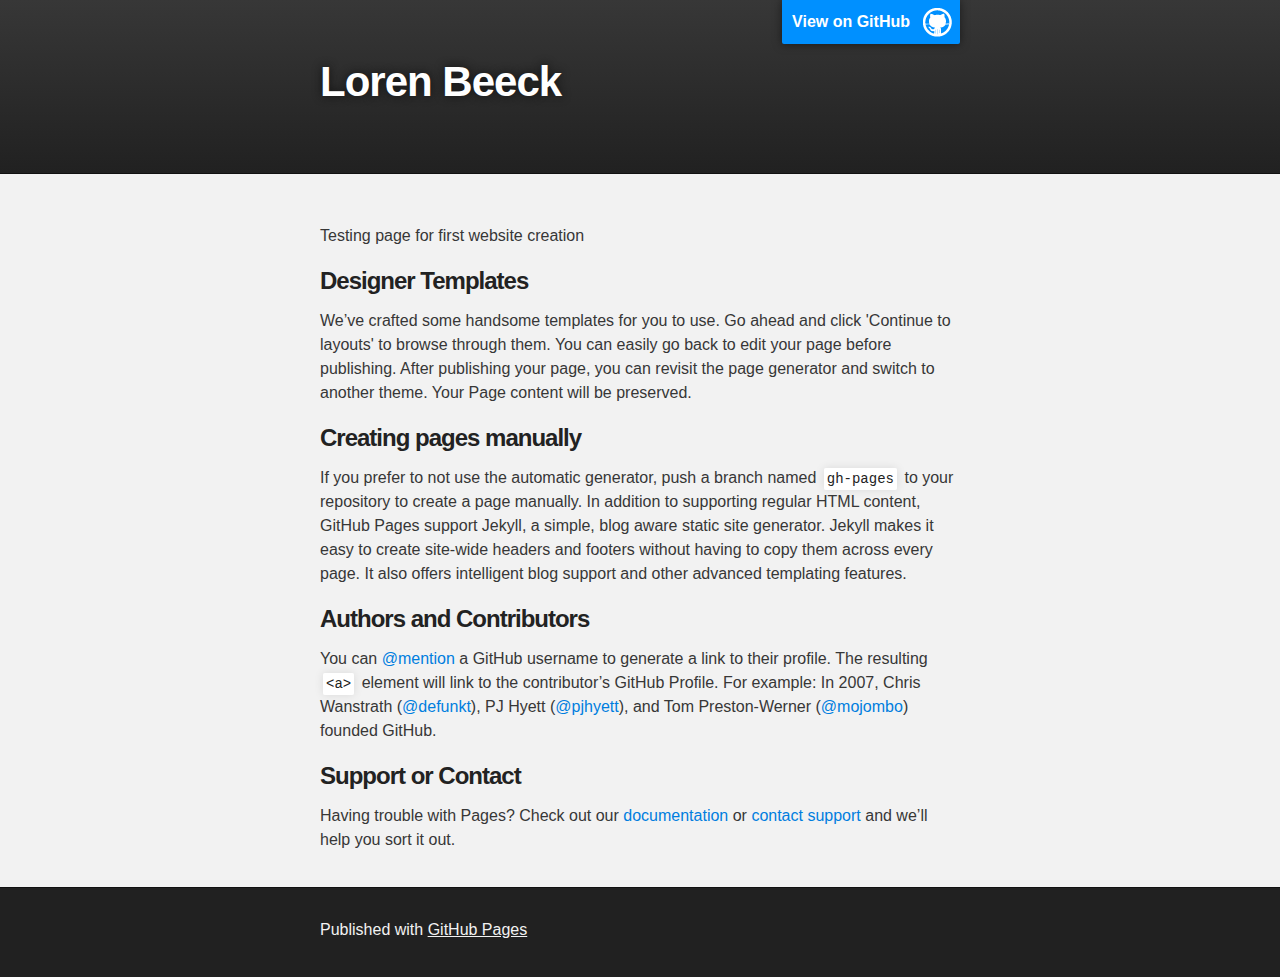
==== index.html @ adf01b21 "Replace master branch with page content via GitHub" ====
<!DOCTYPE html>
<html>

  <head>
    <meta charset='utf-8'>
    <meta http-equiv="X-UA-Compatible" content="chrome=1">
    <meta name="description" content="Loren Beeck : ">

    <link rel="stylesheet" type="text/css" media="screen" href="stylesheets/stylesheet.css">

    <title>Loren Beeck</title>
  </head>

  <body>

    <!-- HEADER -->
    <div id="header_wrap" class="outer">
        <header class="inner">
          <a id="forkme_banner" href="https://github.com/Lorenbeeck">View on GitHub</a>

          <h1 id="project_title">Loren Beeck</h1>
          <h2 id="project_tagline"></h2>

        </header>
    </div>

    <!-- MAIN CONTENT -->
    <div id="main_content_wrap" class="outer">
      <section id="main_content" class="inner">
        <p>Testing page for first website creation </p>

<h3>
<a id="designer-templates" class="anchor" href="#designer-templates" aria-hidden="true"><span class="octicon octicon-link"></span></a>Designer Templates</h3>

<p>We’ve crafted some handsome templates for you to use. Go ahead and click 'Continue to layouts' to browse through them. You can easily go back to edit your page before publishing. After publishing your page, you can revisit the page generator and switch to another theme. Your Page content will be preserved.</p>

<h3>
<a id="creating-pages-manually" class="anchor" href="#creating-pages-manually" aria-hidden="true"><span class="octicon octicon-link"></span></a>Creating pages manually</h3>

<p>If you prefer to not use the automatic generator, push a branch named <code>gh-pages</code> to your repository to create a page manually. In addition to supporting regular HTML content, GitHub Pages support Jekyll, a simple, blog aware static site generator. Jekyll makes it easy to create site-wide headers and footers without having to copy them across every page. It also offers intelligent blog support and other advanced templating features.</p>

<h3>
<a id="authors-and-contributors" class="anchor" href="#authors-and-contributors" aria-hidden="true"><span class="octicon octicon-link"></span></a>Authors and Contributors</h3>

<p>You can <a href="https://github.com/blog/821" class="user-mention">@mention</a> a GitHub username to generate a link to their profile. The resulting <code>&lt;a&gt;</code> element will link to the contributor’s GitHub Profile. For example: In 2007, Chris Wanstrath (<a href="https://github.com/defunkt" class="user-mention">@defunkt</a>), PJ Hyett (<a href="https://github.com/pjhyett" class="user-mention">@pjhyett</a>), and Tom Preston-Werner (<a href="https://github.com/mojombo" class="user-mention">@mojombo</a>) founded GitHub.</p>

<h3>
<a id="support-or-contact" class="anchor" href="#support-or-contact" aria-hidden="true"><span class="octicon octicon-link"></span></a>Support or Contact</h3>

<p>Having trouble with Pages? Check out our <a href="https://help.github.com/pages">documentation</a> or <a href="https://github.com/contact">contact support</a> and we’ll help you sort it out.</p>
      </section>
    </div>

    <!-- FOOTER  -->
    <div id="footer_wrap" class="outer">
      <footer class="inner">
        <p>Published with <a href="https://pages.github.com">GitHub Pages</a></p>
      </footer>
    </div>

    

  </body>
</html>
---- stylesheets/stylesheet.css ----
/*******************************************************************************
Slate Theme for GitHub Pages
by Jason Costello, @jsncostello
*******************************************************************************/

@import url(github-light.css);

/*******************************************************************************
MeyerWeb Reset
*******************************************************************************/

html, body, div, span, applet, object, iframe,
h1, h2, h3, h4, h5, h6, p, blockquote, pre,
a, abbr, acronym, address, big, cite, code,
del, dfn, em, img, ins, kbd, q, s, samp,
small, strike, strong, sub, sup, tt, var,
b, u, i, center,
dl, dt, dd, ol, ul, li,
fieldset, form, label, legend,
table, caption, tbody, tfoot, thead, tr, th, td,
article, aside, canvas, details, embed,
figure, figcaption, footer, header, hgroup,
menu, nav, output, ruby, section, summary,
time, mark, audio, video {
  margin: 0;
  padding: 0;
  border: 0;
  font: inherit;
  vertical-align: baseline;
}

/* HTML5 display-role reset for older browsers */
article, aside, details, figcaption, figure,
footer, header, hgroup, menu, nav, section {
  display: block;
}

ol, ul {
  list-style: none;
}

table {
  border-collapse: collapse;
  border-spacing: 0;
}

/*******************************************************************************
Theme Styles
*******************************************************************************/

body {
  box-sizing: border-box;
  color:#373737;
  background: #212121;
  font-size: 16px;
  font-family: 'Myriad Pro', Calibri, Helvetica, Arial, sans-serif;
  line-height: 1.5;
  -webkit-font-smoothing: antialiased;
}

h1, h2, h3, h4, h5, h6 {
  margin: 10px 0;
  font-weight: 700;
  color:#222222;
  font-family: 'Lucida Grande', 'Calibri', Helvetica, Arial, sans-serif;
  letter-spacing: -1px;
}

h1 {
  font-size: 36px;
  font-weight: 700;
}

h2 {
  padding-bottom: 10px;
  font-size: 32px;
  background: url('../images/bg_hr.png') repeat-x bottom;
}

h3 {
  font-size: 24px;
}

h4 {
  font-size: 21px;
}

h5 {
  font-size: 18px;
}

h6 {
  font-size: 16px;
}

p {
  margin: 10px 0 15px 0;
}

footer p {
  color: #f2f2f2;
}

a {
  text-decoration: none;
  color: #007edf;
  text-shadow: none;

  transition: color 0.5s ease;
  transition: text-shadow 0.5s ease;
  -webkit-transition: color 0.5s ease;
  -webkit-transition: text-shadow 0.5s ease;
  -moz-transition: color 0.5s ease;
  -moz-transition: text-shadow 0.5s ease;
  -o-transition: color 0.5s ease;
  -o-transition: text-shadow 0.5s ease;
  -ms-transition: color 0.5s ease;
  -ms-transition: text-shadow 0.5s ease;
}

a:hover, a:focus {text-decoration: underline;}

footer a {
  color: #F2F2F2;
  text-decoration: underline;
}

em {
  font-style: italic;
}

strong {
  font-weight: bold;
}

img {
  position: relative;
  margin: 0 auto;
  max-width: 739px;
  padding: 5px;
  margin: 10px 0 10px 0;
  border: 1px solid #ebebeb;

  box-shadow: 0 0 5px #ebebeb;
  -webkit-box-shadow: 0 0 5px #ebebeb;
  -moz-box-shadow: 0 0 5px #ebebeb;
  -o-box-shadow: 0 0 5px #ebebeb;
  -ms-box-shadow: 0 0 5px #ebebeb;
}

p img {
  display: inline;
  margin: 0;
  padding: 0;
  vertical-align: middle;
  text-align: center;
  border: none;
}

pre, code {
  width: 100%;
  color: #222;
  background-color: #fff;

  font-family: Monaco, "Bitstream Vera Sans Mono", "Lucida Console", Terminal, monospace;
  font-size: 14px;

  border-radius: 2px;
  -moz-border-radius: 2px;
  -webkit-border-radius: 2px;
}

pre {
  width: 100%;
  padding: 10px;
  box-shadow: 0 0 10px rgba(0,0,0,.1);
  overflow: auto;
}

code {
  padding: 3px;
  margin: 0 3px;
  box-shadow: 0 0 10px rgba(0,0,0,.1);
}

pre code {
  display: block;
  box-shadow: none;
}

blockquote {
  color: #666;
  margin-bottom: 20px;
  padding: 0 0 0 20px;
  border-left: 3px solid #bbb;
}


ul, ol, dl {
  margin-bottom: 15px
}

ul {
  list-style-position: inside;
  list-style: disc;
  padding-left: 20px;
}

ol {
  list-style-position: inside;
  list-style: decimal;
  padding-left: 20px;
}

dl dt {
  font-weight: bold;
}

dl dd {
  padding-left: 20px;
  font-style: italic;
}

dl p {
  padding-left: 20px;
  font-style: italic;
}

hr {
  height: 1px;
  margin-bottom: 5px;
  border: none;
  background: url('../images/bg_hr.png') repeat-x center;
}

table {
  border: 1px solid #373737;
  margin-bottom: 20px;
  text-align: left;
 }

th {
  font-family: 'Lucida Grande', 'Helvetica Neue', Helvetica, Arial, sans-serif;
  padding: 10px;
  background: #373737;
  color: #fff;
 }

td {
  padding: 10px;
  border: 1px solid #373737;
 }

form {
  background: #f2f2f2;
  padding: 20px;
}

/*******************************************************************************
Full-Width Styles
*******************************************************************************/

.outer {
  width: 100%;
}

.inner {
  position: relative;
  max-width: 640px;
  padding: 20px 10px;
  margin: 0 auto;
}

#forkme_banner {
  display: block;
  position: absolute;
  top:0;
  right: 10px;
  z-index: 10;
  padding: 10px 50px 10px 10px;
  color: #fff;
  background: url('../images/blacktocat.png') #0090ff no-repeat 95% 50%;
  font-weight: 700;
  box-shadow: 0 0 10px rgba(0,0,0,.5);
  border-bottom-left-radius: 2px;
  border-bottom-right-radius: 2px;
}

#header_wrap {
  background: #212121;
  background: -moz-linear-gradient(top, #373737, #212121);
  background: -webkit-linear-gradient(top, #373737, #212121);
  background: -ms-linear-gradient(top, #373737, #212121);
  background: -o-linear-gradient(top, #373737, #212121);
  background: linear-gradient(top, #373737, #212121);
}

#header_wrap .inner {
  padding: 50px 10px 30px 10px;
}

#project_title {
  margin: 0;
  color: #fff;
  font-size: 42px;
  font-weight: 700;
  text-shadow: #111 0px 0px 10px;
}

#project_tagline {
  color: #fff;
  font-size: 24px;
  font-weight: 300;
  background: none;
  text-shadow: #111 0px 0px 10px;
}

#downloads {
  position: absolute;
  width: 210px;
  z-index: 10;
  bottom: -40px;
  right: 0;
  height: 70px;
  background: url('../images/icon_download.png') no-repeat 0% 90%;
}

.zip_download_link {
  display: block;
  float: right;
  width: 90px;
  height:70px;
  text-indent: -5000px;
  overflow: hidden;
  background: url(../images/sprite_download.png) no-repeat bottom left;
}

.tar_download_link {
  display: block;
  float: right;
  width: 90px;
  height:70px;
  text-indent: -5000px;
  overflow: hidden;
  background: url(../images/sprite_download.png) no-repeat bottom right;
  margin-left: 10px;
}

.zip_download_link:hover {
  background: url(../images/sprite_download.png) no-repeat top left;
}

.tar_download_link:hover {
  background: url(../images/sprite_download.png) no-repeat top right;
}

#main_content_wrap {
  background: #f2f2f2;
  border-top: 1px solid #111;
  border-bottom: 1px solid #111;
}

#main_content {
  padding-top: 40px;
}

#footer_wrap {
  background: #212121;
}



/*******************************************************************************
Small Device Styles
*******************************************************************************/

@media screen and (max-width: 480px) {
  body {
    font-size:14px;
  }

  #downloads {
    display: none;
  }

  .inner {
    min-width: 320px;
    max-width: 480px;
  }

  #project_title {
  font-size: 32px;
  }

  h1 {
    font-size: 28px;
  }

  h2 {
    font-size: 24px;
  }

  h3 {
    font-size: 21px;
  }

  h4 {
    font-size: 18px;
  }

  h5 {
    font-size: 14px;
  }

  h6 {
    font-size: 12px;
  }

  code, pre {
    min-width: 320px;
    max-width: 480px;
    font-size: 11px;
  }

}
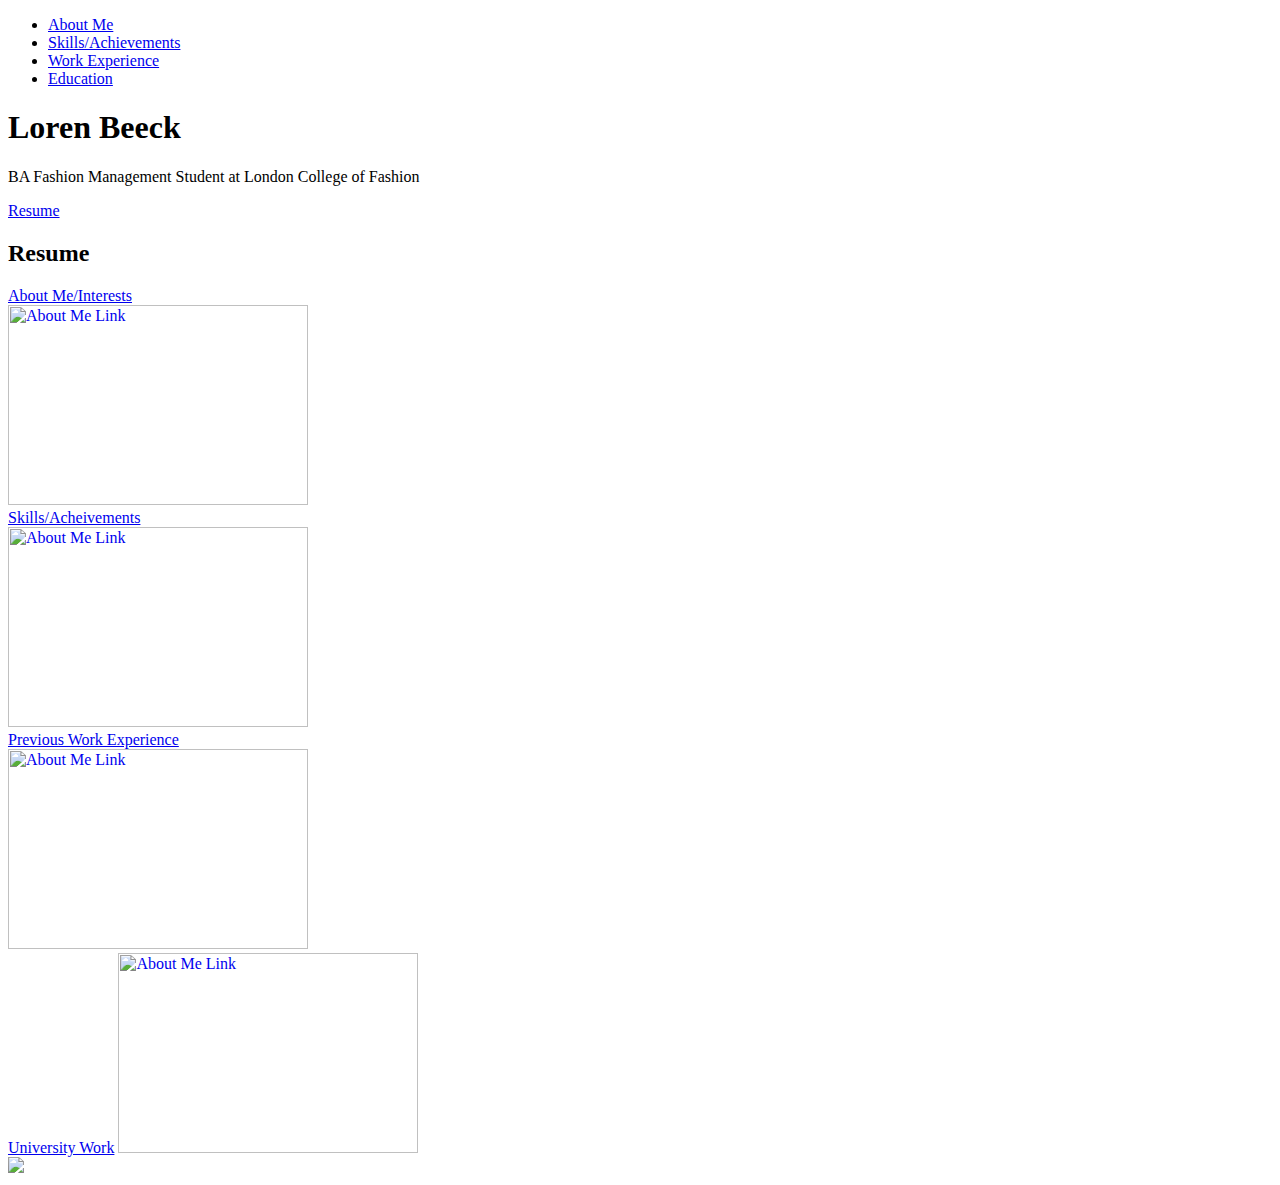
==== commit 22b2f5a1: "Update index.html" ====
--- a/index.html
+++ b/index.html
@@ -2,63 +2,74 @@
 <html>
 
   <head>
-    <meta charset='utf-8'>
-    <meta http-equiv="X-UA-Compatible" content="chrome=1">
-    <meta name="description" content="Loren Beeck : ">
-
-    <link rel="stylesheet" type="text/css" media="screen" href="stylesheets/stylesheet.css">
-
-    <title>Loren Beeck</title>
+    
+    <link rel="stylesheet" href="http://s3.amazonaws.com/codecademy-content/courses/ltp/css/bootstrap.css">
+    <link rel="stylesheet" href="main.css">
+    
+    <link rel="stylesheet" href="main.css" type="text/css" charset="utf-8" />
+   
   </head>
 
   <body>
-
-    <!-- HEADER -->
-    <div id="header_wrap" class="outer">
-        <header class="inner">
-          <a id="forkme_banner" href="https://github.com/Lorenbeeck">View on GitHub</a>
-
-          <h1 id="project_title">Loren Beeck</h1>
-          <h2 id="project_tagline"></h2>
-
-        </header>
+    <div class="nav">
+      <div class="container">
+        
+        <ul class="pull-right">
+          <li><a href="#">About Me</a></li>
+          <li><a href="#">Skills/Achievements</a></li>
+          <li><a href="#">Work Experience</a></li>
+          <li><a href="#">Education</a></li>
+          
+        </ul>
+      </div>
     </div>
 
-    <!-- MAIN CONTENT -->
-    <div id="main_content_wrap" class="outer">
-      <section id="main_content" class="inner">
-        <p>Testing page for first website creation </p>
-
-<h3>
-<a id="designer-templates" class="anchor" href="#designer-templates" aria-hidden="true"><span class="octicon octicon-link"></span></a>Designer Templates</h3>
-
-<p>We’ve crafted some handsome templates for you to use. Go ahead and click 'Continue to layouts' to browse through them. You can easily go back to edit your page before publishing. After publishing your page, you can revisit the page generator and switch to another theme. Your Page content will be preserved.</p>
-
-<h3>
-<a id="creating-pages-manually" class="anchor" href="#creating-pages-manually" aria-hidden="true"><span class="octicon octicon-link"></span></a>Creating pages manually</h3>
-
-<p>If you prefer to not use the automatic generator, push a branch named <code>gh-pages</code> to your repository to create a page manually. In addition to supporting regular HTML content, GitHub Pages support Jekyll, a simple, blog aware static site generator. Jekyll makes it easy to create site-wide headers and footers without having to copy them across every page. It also offers intelligent blog support and other advanced templating features.</p>
-
-<h3>
-<a id="authors-and-contributors" class="anchor" href="#authors-and-contributors" aria-hidden="true"><span class="octicon octicon-link"></span></a>Authors and Contributors</h3>
-
-<p>You can <a href="https://github.com/blog/821" class="user-mention">@mention</a> a GitHub username to generate a link to their profile. The resulting <code>&lt;a&gt;</code> element will link to the contributor’s GitHub Profile. For example: In 2007, Chris Wanstrath (<a href="https://github.com/defunkt" class="user-mention">@defunkt</a>), PJ Hyett (<a href="https://github.com/pjhyett" class="user-mention">@pjhyett</a>), and Tom Preston-Werner (<a href="https://github.com/mojombo" class="user-mention">@mojombo</a>) founded GitHub.</p>
-
-<h3>
-<a id="support-or-contact" class="anchor" href="#support-or-contact" aria-hidden="true"><span class="octicon octicon-link"></span></a>Support or Contact</h3>
-
-<p>Having trouble with Pages? Check out our <a href="https://help.github.com/pages">documentation</a> or <a href="https://github.com/contact">contact support</a> and we’ll help you sort it out.</p>
-      </section>
+    <div class="jumbotron">
+      <div class="container">
+        <h1>Loren Beeck</h1>
+        <p>BA Fashion Management Student at London College of Fashion </p>
+        <a href="#">Resume</a>
+      </div>
+    </div> 
+    
+    <div class="Skills">
+    <div class="container"> 
+    <h2>Resume</h2>
+    
+      <a href="<a <href="http://lorenbeeck.github.io/Links">About Me/Interests</a>
+    <div class="row">
+    <div class="col-md-4">
+    <div class="thumbnail">
+    
+    <a href="http://lorenbeeck.github.io/Links"><img src="https://cloud.githubusercontent.com/assets/15200756/11372351/dac7f574-92c4-11e5-8358-8f5157ed0570.jpg" title="About Me Link" width="300" height="200" /></a>
+   
     </div>
-
-    <!-- FOOTER  -->
-    <div id="footer_wrap" class="outer">
-      <footer class="inner">
-        <p>Published with <a href="https://pages.github.com">GitHub Pages</a></p>
-      </footer>
+    
+    <a href="#">Skills/Acheivements</a>
+    <div class="thumbnail">
+     <a href="http://lorenbeeck.github.io/Links"><img src="https://cloud.githubusercontent.com/assets/15200756/11374367/ac76d34e-92cd-11e5-8b55-d1c6a12fd1e3.png" title="About Me Link" width="300" height="200" /></a>                      
     </div>
-
     
-
-  </body>
-</html>
+    </div>
+    
+    <div class="col-md-4">
+      <a href="#">Previous Work Experience</a>
+    <div class="thumbnail">
+      <a href="http://lorenbeeck.github.io/Links"><img src="https://cloud.githubusercontent.com/assets/15200756/11374374/b120e43e-92cd-11e5-917d-c19d03003d81.png" title="About Me Link" width="300" height="200" /></a>                      
+    </div>
+    
+    <div class="thumbnail">
+      <a href="#">University Work</a>
+       <a href="http://lorenbeeck.github.io/Links"><img src="https://cloud.githubusercontent.com/assets/15200756/11375205/e44ec4da-92d1-11e5-9a67-079b43179296.jpg" title="About Me Link" width="300" height="200" /></a>            
+    </div>
+    </div>
+    
+    <div class="col-md-4">
+    <div class="thumbnail">
+    <img src="https://cloud.githubusercontent.com/assets/15200756/11375620/2abaf360-92d4-11e5-9d9c-7fce1b8e155f.jpg">
+    </div>
+  
+    </div>
+    </div>
+    </div>
+    </div>
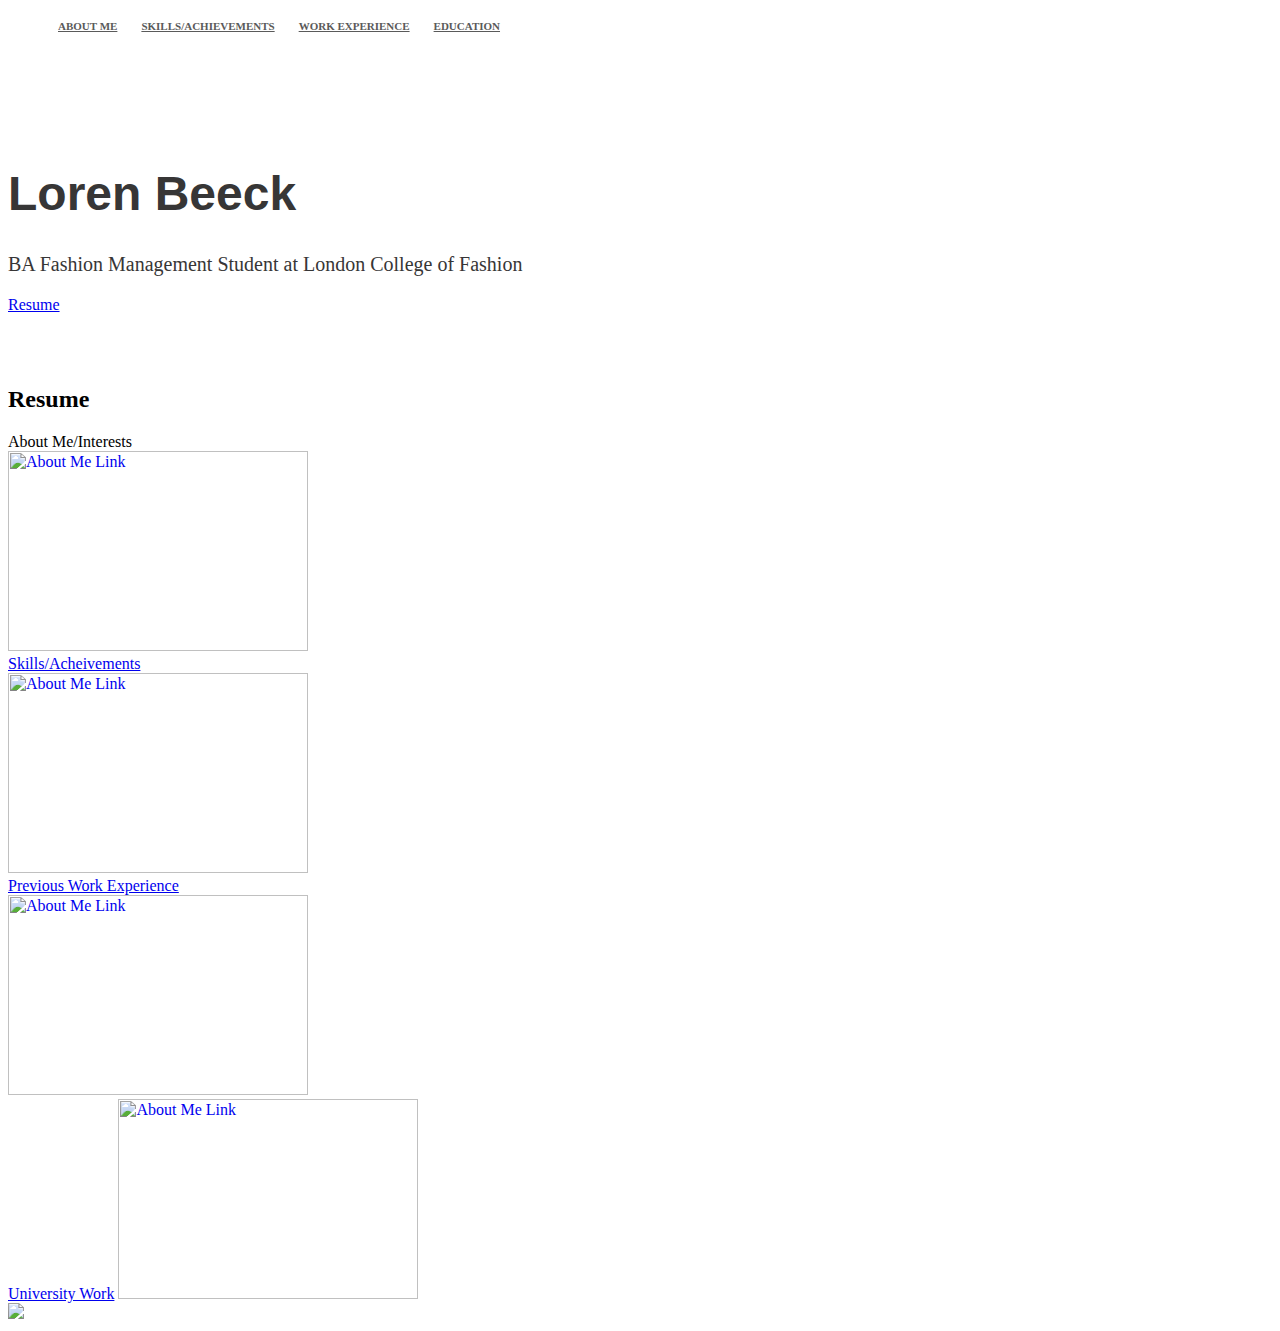
==== commit 313e5276: "Update index.html" ====
--- a/index.html
+++ b/index.html
@@ -36,7 +36,7 @@
     <div class="container"> 
     <h2>Resume</h2>
     
-      <a href="<a <href="http://lorenbeeck.github.io/Links">About Me/Interests</a>
+      <a <href="http://lorenbeeck.github.io/Links">About Me/Interests</a>
     <div class="row">
     <div class="col-md-4">
     <div class="thumbnail">
@@ -73,3 +73,4 @@
     </div>
     </div>
     </div>
+    </body></a>
--- a/main.css
+++ b/main.css
@@ -0,0 +1,53 @@
+.nav a {
+  color: #5a5a5a;
+  font-size: 11px;
+  font-weight: bold;
+  padding: 14px 10px;
+  text-transform: uppercase;
+}
+
+.nav li {
+  display: inline;
+}
+
+.jumbotron {
+  background-image:url(https://cloud.githubusercontent.com/assets/15200756/11376919/3f5012cc-92db-11e5-9834-7aac42f75321.jpg);
+  height: 300px;
+  background-repeat: no-repeat;
+  background-size: cover;
+}
+
+.jumbotron .container {
+  position: relative;
+  top:100px;
+}
+
+.jumbotron h1 {
+  color: #373636;
+  font-size: 48px;  
+  font-family: 'Shift', sans-serif;
+  font-weight: bold;
+}
+
+.jumbotron p {
+  font-size: 20px;
+  color: #373636;
+}
+
+
+@font-face {
+    font-family: 'aleolight';
+    src: url('Aleo-Light-webfont.eot');
+    src: url('Aleo-Light-webfont.eot?#iefix') format('embedded-opentype'),
+         url('Aleo-Light-webfont.woff') format('woff'),
+         url('Aleo-Light-webfont.ttf') format('truetype'),
+         url('Aleo-Light-webfont.svg#aleolight') format('svg');
+    font-weight: normal;
+    font-style: normal;
+}
+
+.thumbnail .container {
+  width: 200px;
+  height: 120px;
+  
+}
--- a/main.css
+++ b/main.css
@@ -0,0 +1,53 @@
+.nav a {
+  color: #5a5a5a;
+  font-size: 11px;
+  font-weight: bold;
+  padding: 14px 10px;
+  text-transform: uppercase;
+}
+
+.nav li {
+  display: inline;
+}
+
+.jumbotron {
+  background-image:url(https://cloud.githubusercontent.com/assets/15200756/11376919/3f5012cc-92db-11e5-9834-7aac42f75321.jpg);
+  height: 300px;
+  background-repeat: no-repeat;
+  background-size: cover;
+}
+
+.jumbotron .container {
+  position: relative;
+  top:100px;
+}
+
+.jumbotron h1 {
+  color: #373636;
+  font-size: 48px;  
+  font-family: 'Shift', sans-serif;
+  font-weight: bold;
+}
+
+.jumbotron p {
+  font-size: 20px;
+  color: #373636;
+}
+
+
+@font-face {
+    font-family: 'aleolight';
+    src: url('Aleo-Light-webfont.eot');
+    src: url('Aleo-Light-webfont.eot?#iefix') format('embedded-opentype'),
+         url('Aleo-Light-webfont.woff') format('woff'),
+         url('Aleo-Light-webfont.ttf') format('truetype'),
+         url('Aleo-Light-webfont.svg#aleolight') format('svg');
+    font-weight: normal;
+    font-style: normal;
+}
+
+.thumbnail .container {
+  width: 200px;
+  height: 120px;
+  
+}
